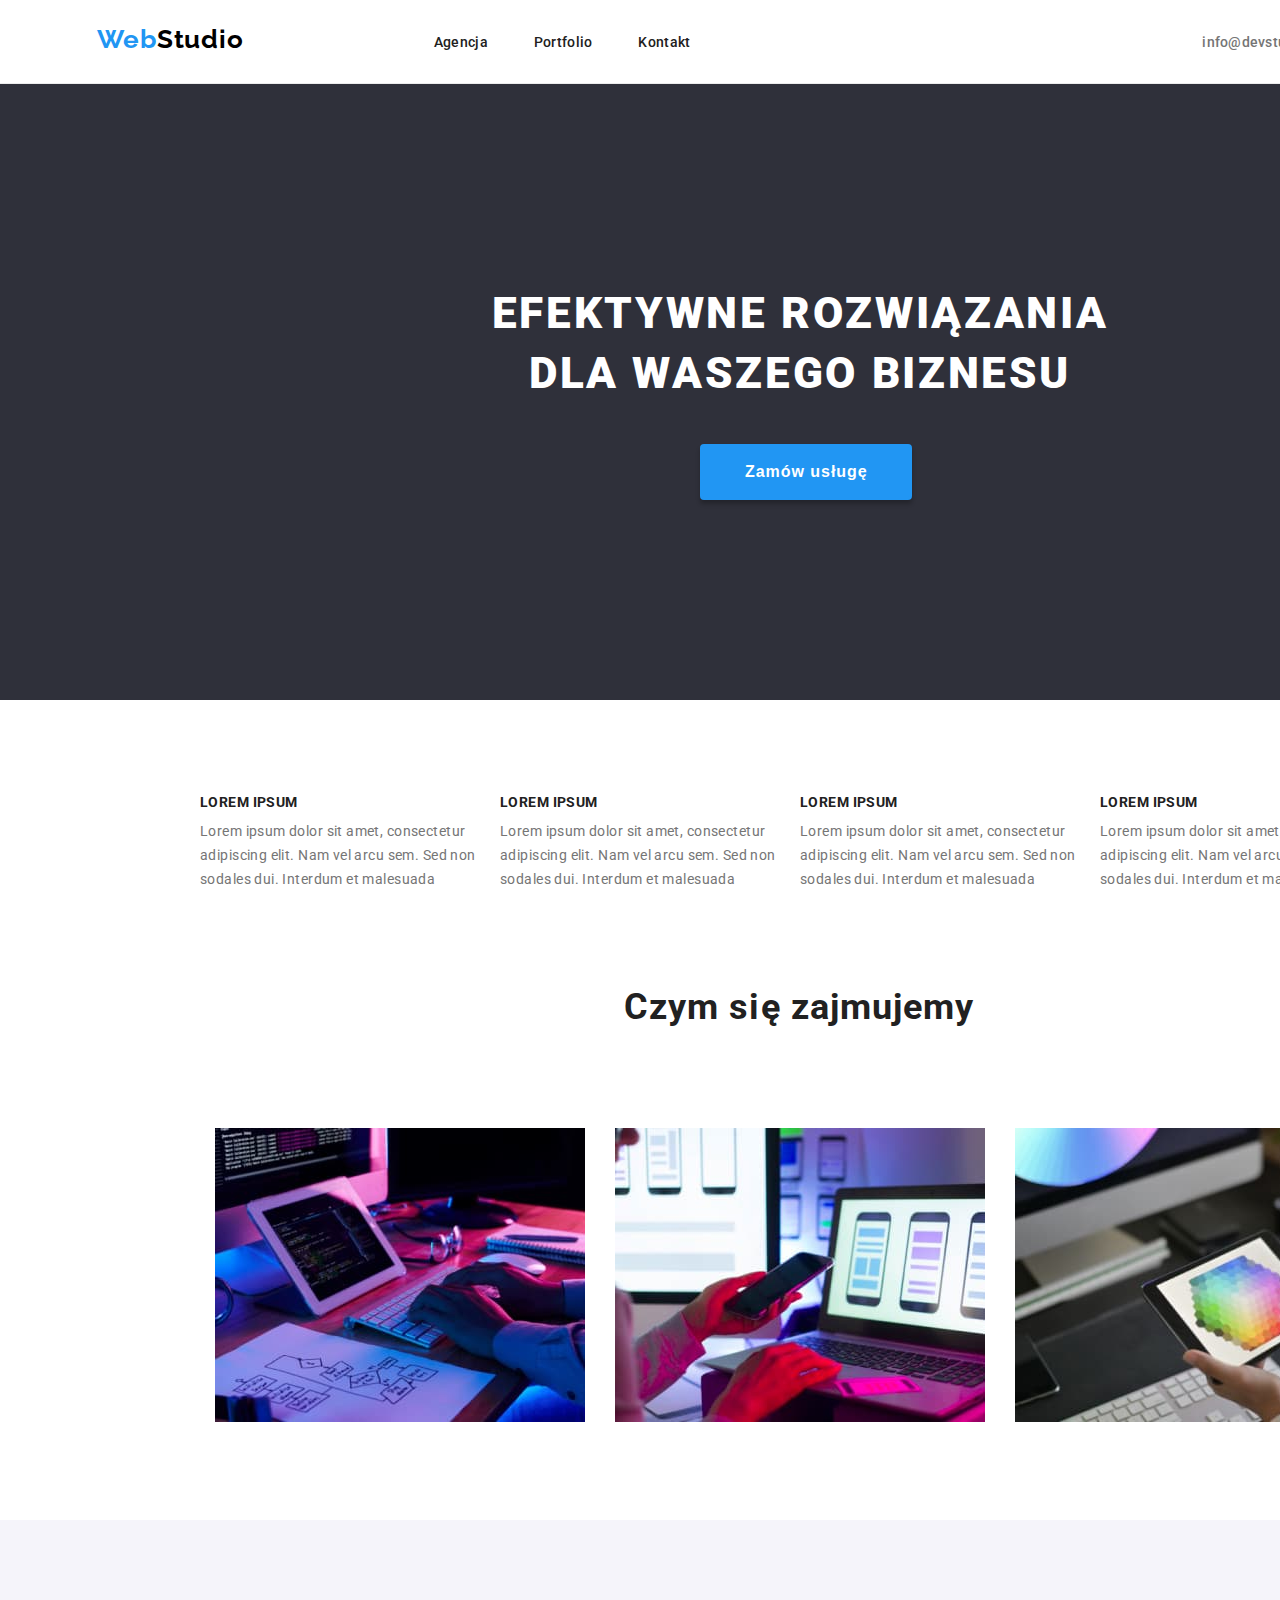
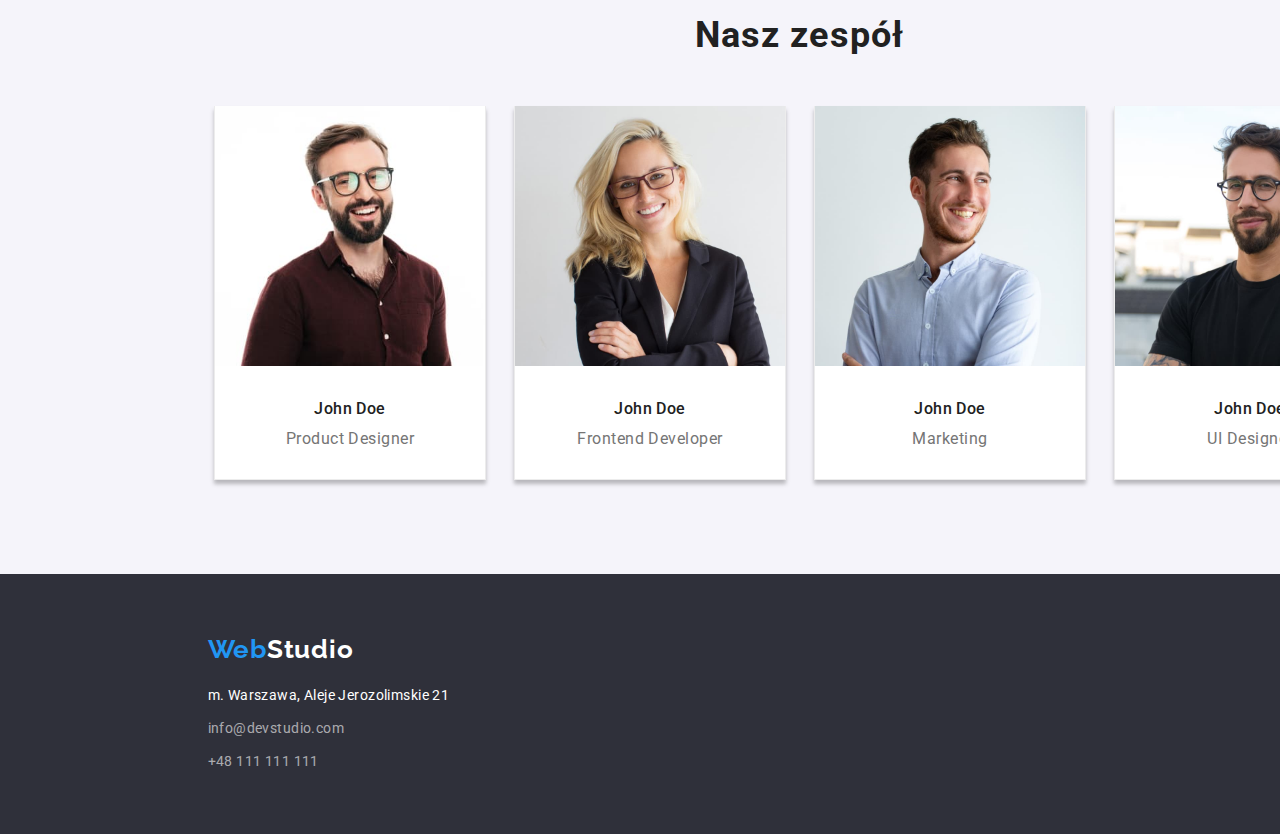
==== index.html @ a993a942 "cloned repository" ====
<!DOCTYPE html>
<html lang="pl">
  <head>
    <title>Studio</title>
    <link
      rel="stylesheet"
      href="https://cdnjs.cloudflare.com/ajax/libs/modern-normalize/1.1.0/modern-normalize.min.css"
      integrity="sha512-wpPYUAdjBVSE4KJnH1VR1HeZfpl1ub8YT/NKx4PuQ5NmX2tKuGu6U/JRp5y+Y8XG2tV+wKQpNHVUX03MfMFn9Q=="
      crossorigin="anonymous"
      referrerpolicy="no-referrer"
    />
    <link rel="preconnect" href="https://fonts.googleapis.com" />
    <link rel="preconnect" href="https://fonts.gstatic.com" crossorigin />
    <link
      href="https://fonts.googleapis.com/css2?family=Raleway:wght@700&family=Roboto:wght@400;500;700;900&display=swap"
      rel="stylesheet"
    />
    <link rel="stylesheet" href="css/styles.css" />
  </head>
  <body>
    <!-- header -->
    <header class="top">
      <a href="index.html" class="logo"
        ><span class="logo-anterior">Web</span
        ><span class="logo-posterior">Studio</span></a
      >
      <nav>
        <ul class="navigation">
          <li><a href="#">Agencja</a></li>
          <li><a class="portfolio-link" href="portfolio.html">Portfolio</a></li>
          <li><a href="#">Kontakt</a></li>
        </ul>
      </nav>
      <aside class="contact">
        <a class="mail" href="mailto:info@devstidio.com">info@devstudio.com</a>
        <a href="tel:+48111111111">+48 111 111 111</a>
      </aside>
    </header>

    <!-- main -->

    <main>
      <!-- main title -->
      <section class="header section">
        <div class="container">
          <h1 class="slogan">efektywne rozwiązania dla waszego biznesu</h1>
          <button type="button" class="click-to-order">Zamów usługę</button>
        </div>
      </section>
      <!-- advantages -->

      <section class="section">
        <div class="container">
          <ul class="adventages">
            <li>
              <h3>LOREM IPSUM</h3>
              <p>
                Lorem ipsum dolor sit amet, consectetur adipiscing elit. Nam vel
                arcu sem. Sed non sodales dui. Interdum et malesuada
              </p>
            </li>
            <li>
              <h3>LOREM IPSUM</h3>
              <p>
                Lorem ipsum dolor sit amet, consectetur adipiscing elit. Nam vel
                arcu sem. Sed non sodales dui. Interdum et malesuada
              </p>
            </li>
            <li>
              <h3>LOREM IPSUM</h3>
              <p>
                Lorem ipsum dolor sit amet, consectetur adipiscing elit. Nam vel
                arcu sem. Sed non sodales dui. Interdum et malesuada
              </p>
            </li>
            <li>
              <h3>LOREM IPSUM</h3>
              <p>
                Lorem ipsum dolor sit amet, consectetur adipiscing elit. Nam vel
                arcu sem. Sed non sodales dui. Interdum et malesuada
              </p>
            </li>
          </ul>

          <!-- what do we do -->

          <h2 class="what-do-we-do">Czym się zajmujemy</h2>
          <ul class="what-do-we-do-list">
            <li>
              <img
                width="370"
                height="294"
                src="images/boxone.jpg"
                alt="photo of a person typing on a keyboard"
              />
            </li>
            <li>
              <img
                width="370"
                height="294"
                src="images/boxtwo.jpg"
                alt="a person holding a mobile phone and searching for mobile phones on a laptop"
              />
            </li>
            <li>
              <img
                width="370"
                height="294"
                src="images/boxthree.jpg"
                alt="a person choosing colors on a tablet"
              />
            </li>
          </ul>
        </div>
      </section>

      <!-- our team -->

      <section class="our-team section">
        <div class="container">
          <h2 class="our-team-title">Nasz zespół</h2>
          <ul class="our-team-list">
            <li>
              <figure>
                <img
                  width="270"
                  height="260"
                  src="images/imgteamcardone.jpg"
                  alt="John Doe's picture"
                />
                <figcaption class="team-member">
                  <h3>John Doe</h3>
                  <span>Product Designer</span>
                </figcaption>
              </figure>
            </li>
            <li>
              <figure>
                <img
                  width="270"
                  height="260"
                  src="images/imgteamcardtwo.jpg"
                  alt="John Doe's picture"
                />
                <figcaption class="team-member">
                  <h3>John Doe</h3>
                  <span>Frontend Developer</span>
                </figcaption>
              </figure>
            </li>
            <li>
              <figure>
                <img
                  width="270"
                  height="260"
                  src="images/imgteamcardthree.jpg"
                  alt="John Doe's picture"
                />
                <figcaption class="team-member">
                  <h3>John Doe</h3>
                  <span>Marketing</span>
                </figcaption>
              </figure>
            </li>
            <li>
              <figure>
                <img
                  width="270"
                  height="260"
                  src="images/imgteamcardfour.jpg"
                  alt="John Doe's picture"
                />
                <figcaption class="team-member">
                  <h3>John Doe</h3>
                  <span>UI Designer</span>
                </figcaption>
              </figure>
            </li>
          </ul>
        </div>
      </section>
    </main>
    <!-- footer -->
    <footer class="footnote">
      <div class="container">
        <div class="logo-bottom">
          <a href="index.html"
            ><span class="logo-anterior">Web</span
            ><span class="logo-posterior-prim">Studio</span>
          </a>
        </div>
        <address class="address-bottom">
          <ul>
            <li class="headquarters">m. Warszawa, Aleje Jerozolimskie 21</li>
            <li class="mail-bottom">
              <a href="mailto:info@devstidio.com">info@devstudio.com</a>
            </li>
            <li><a href="tel:+48111111111">+48 111 111 111</a></li>
          </ul>
        </address>
      </div>
    </footer>
    <!-- end of footer -->
  </body>
</html>
---- css/styles.css ----
:root {
  --higlight-text: #2196f3;
  --title-text: #212121;
  --description-text: #757575;
  --background-color: #ffffff;
  --logo-anterior: #2196f3;
  --logo-posterior: #000000;
  --logo-posteriorprim: #ffffff;
}

* {
  margin: 0px auto;
  padding: 0px;
}

body {
  color: var(--title-text);
  font-family: "Roboto", sans-serif;
  margin: 0 auto;
  width: 1600px;
}

/* header */

.top {
  border-bottom: solid;
  border-color: #ececec;
  border-width: 1px;
  display: flex;
  padding-top: 24px;
  padding-bottom: 25px;
}
.top a {
  text-decoration: none;
}

.logo {
  margin-right: 93px;
}

.logo-anterior {
  color: var(--logo-anterior);
  text-decoration: none;
  font-family: "Raleway", sans-serif;
  font-weight: 700;
  font-size: 26px;
  line-height: 1.1738;
  letter-spacing: 0.03em;
  text-decoration: none;
  cursor: pointer;
}
.logo-posterior {
  color: var(--logo-posterior);
  text-decoration: none;
  font-family: "Raleway", sans-serif;
  font-weight: 700;
  font-size: 26px;
  line-height: 1.1738;
  letter-spacing: 0.03em;
  text-decoration: none;
  cursor: pointer;
}

.navigation {
  list-style-type: none;
  display: flex;
  padding-top: 8px;
  padding-bottom: 7px;
  margin-right: 317px;
}

.navigation a {
  color: var(--title-text);
  text-decoration: none;
  font-weight: 500;
  font-size: 14px;
  line-height: 1.172;
  letter-spacing: 0.02em;
}

.navigation a:hover {
  color: var(--higlight-text);
}

.navigation a:focus {
  color: var(--higlight-text);
}

.portfolio-link {
  margin-left: 46px;
  margin-right: 46px;
}

.contact {
  padding-top: 8px;
  padding-bottom: 7px;
  align-items: flex-end;
}
.contact a {
  color: var(--description-text);
  text-decoration: none;
  font-weight: 500;
  font-size: 14px;
  line-height: 1.172;
  letter-spacing: 0.02em;
}

.mail {
  margin-right: 50px;
}

.contact a:hover {
  color: var(--higlight-text);
}

.contact a:focus {
  color: var(--higlight-text);
}

/* header end */

/* title section */
.header {
  background-color: #2f303a;
  color: #ffffff;
}

.slogan {
  text-decoration: none;
  text-transform: uppercase;
  text-align: center;
  font-weight: 900;
  font-size: 44px;
  line-height: 1.36;
  letter-spacing: 0.06em;
  margin-bottom: 40px;
  margin-left: 252px;
  margin-right: 252px;
  margin-top: 106px;
}

.click-to-order {
  background-color: var(--higlight-text);
  color: #ffffff;
  text-decoration: none;
  font-weight: 700;
  font-size: 16px;
  line-height: 1.875;
  letter-spacing: 0.06em;
  cursor: pointer;
  border: var(--higlight-text) solid;
  border-radius: 4px;
  padding-top: 10px;
  padding-right: 41px;
  padding-bottom: 10px;
  padding-left: 42px;
  margin-left: 500px;
  margin-bottom: 106px;
  box-shadow: 0px 4px 4px 0px rgba(0, 0, 0, 0.25);
}

/* title section end */

/* adventages */

.adventages {
  display: flex;
  justify-content: space-evenly;
}

.adventages li {
  list-style-type: none;
  margin-bottom: 94px;
}

.adventages h3 {
  color: var(--title-text);
  text-decoration: none;
  font-weight: 700;
  font-size: 14px;
  line-height: 1.172;
  letter-spacing: 0.03em;
  list-style-type: none;
  margin-bottom: 10px;
}

.adventages p {
  color: var(--description-text);
  text-decoration: none;
  font-size: 14px;
  line-height: 1.714;
  letter-spacing: 0.03em;
  list-style-type: none;
}

/* adventages end */

/* what do we do */

.what-do-we-do {
  color: var(--title-text);
  text-decoration: none;
  font-weight: 700;
  font-size: 36px;
  line-height: 1.172;
  letter-spacing: 0.03em;
  margin-left: 424px;
  margin-bottom: 50px;
}

.what-do-we-do-list {
  list-style-type: none;
  padding-top: 50px;
  display: flex;
  justify-content: space-evenly;
}

.what-do-we-do-list li {
  display: inline;
}

/* what do we do end */

/* our team */
.our-team {
  background-color: #f5f4fa;
}

.our-team-title {
  color: var(--title-text);
  text-decoration: none;
  font-weight: 700;
  font-size: 36px;
  line-height: 1.172;
  letter-spacing: 0.03em;
  margin-left: 495px;
  margin-bottom: 50px;
}

.our-team-list {
  list-style-type: none;
  display: flex;
  justify-content: space-between;
}

.our-team-list li {
  width: 270px;
  border-right: solid #ececec 1px;
  border-bottom: solid #ececec 1px;
  border-left: solid #ececec 1px;
  box-shadow: 0px 4px 4px 0px rgba(0, 0, 0, 0.25);
}

.our-team-list figure {
  background-color: var(--background-color);
  padding-bottom: 30px;
}

.our-team-list h3 {
  color: var(--title-text);
  text-decoration: none;
  text-align: center;
  font-weight: 500;
  font-size: 16px;
  line-height: 1.171;
  letter-spacing: 0.03em;
  margin-top: 30px;
  margin-bottom: 10px;
}

.our-team-list span {
  color: var(--description-text);
  text-decoration: none;
  text-align: center;
  font-size: 16px;
  line-height: 1.171;
  letter-spacing: 0.03em;
}

.team-member {
  text-align: center;
}

/* our team end */

/* portfolio */

/* filters */
.portfolio-button-projects {
  padding-left: 15px;
}

.portfolio-button-list {
  list-style-type: none;
  display: flex;
  gap: 8px;
  margin-left: 295px;
  margin-right: 303px;
  margin-bottom: 50px;
}

.portfolio-button-list button {
  background-color: #eeeeee;
  text-decoration: none;
  font-weight: 500;
  font-size: 16px;
  line-height: 1.625;
  letter-spacing: 0.03em;
  cursor: pointer;
  border: #eeeeee;
  border-radius: 4px;
  width: 121px;
  padding-top: 6px;
  padding-bottom: 6px;
  box-shadow: 0 4 4 0 rgba(0, 0, 0, 0.25);
}

.portfolio-button-list button:hover {
  background-color: var(--higlight-text);
  color: var(--background-color);
  box-shadow: 0px 4px 4px 0px rgba(0, 0, 0, 0.25);
}

.portfolio-button-list button:focus {
  background-color: var(--higlight-text);
  color: var(--background-color);
  box-shadow: 0px 4px 4px 0px rgba(0, 0, 0, 0.25);
}

/* filters end */

/* projects */

.projects-list {
  list-style-type: none;
  margin: 0;
  display: flex;
  flex-wrap: wrap;
  gap: 30px;
}

.projects-list li {
  border: solid #eeeeee 1px;
  width: 370px;
}

.projects-list figure {
  cursor: pointer;
}

.projects-list figcaption {
  padding-left: 24px;
  padding-right: 24px;
  padding-bottom: 20px;
}

.projects-list h3 {
  color: var(--title-text);
  text-decoration: none;
  font-weight: 700;
  font-size: 18px;
  line-height: 2;
  letter-spacing: 0.06em;
  margin-top: 20px;
}

.projects-list span {
  color: var(--description-text);
  text-decoration: none;
  font-size: 16px;
  line-height: 1.87;
  letter-spacing: 0.03em;
  margin-top: 4px;
}
/* projects end */

/* footer */

.footnote {
  background-color: #2f303a;
  padding-top: 60px;
  padding-left: 15px;
  padding-bottom: 60px;
}

.logo-bottom {
  margin-bottom: 20px;
}

.logo-bottom a {
  text-decoration: none;
}

.logo-posterior-prim {
  color: var(--logo-posteriorprim);
  text-decoration: none;
  font-family: "Raleway", sans-serif;
  font-weight: 700;
  font-size: 26px;
  line-height: 1.1738;
  letter-spacing: 0.03em;
  text-decoration: none;
  cursor: pointer;
}

.address-bottom {
  display: block;
  text-decoration: none;
}

.address-bottom ul {
  list-style: none;
}

.mail-bottom {
  margin-top: 9px;
  margin-bottom: 9px;
}
.headquarters {
  color: #ffffff;
  text-decoration: none;
  font-style: normal;
  font-size: 14px;
  line-height: 1.714;
  letter-spacing: 0.03em;
}

.address-bottom a {
  color: rgba(255, 255, 255, 0.6);
  text-decoration: none;
  font-style: normal;
  font-size: 14px;
  line-height: 1.714;
  letter-spacing: 0.03em;
}

.address-bottom a:hover {
  color: var(--higlight-text);
}

.address-bottom a:focus {
  color: var(--higlight-text);
}

/* footer end */

.section {
  padding-top: 94px;
  padding-bottom: 94px;
}

.container {
  width: 1200px;
}
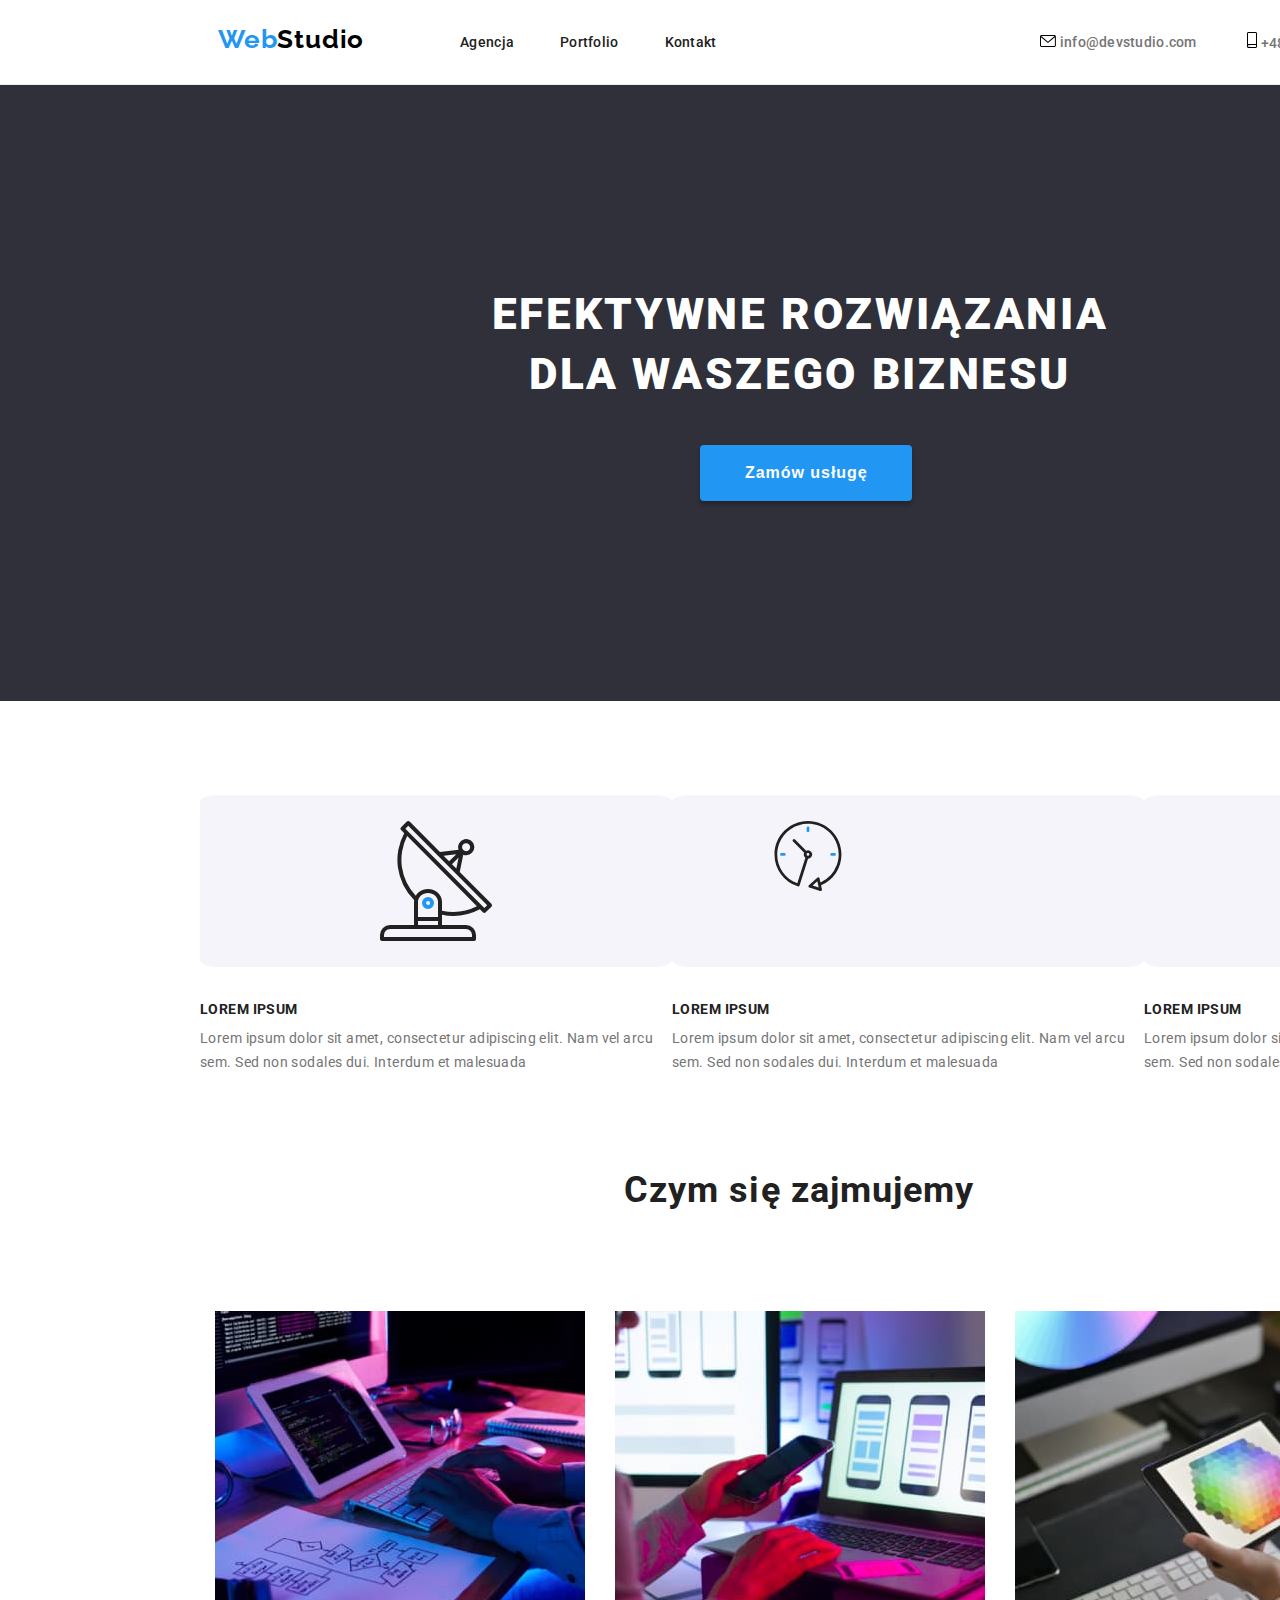
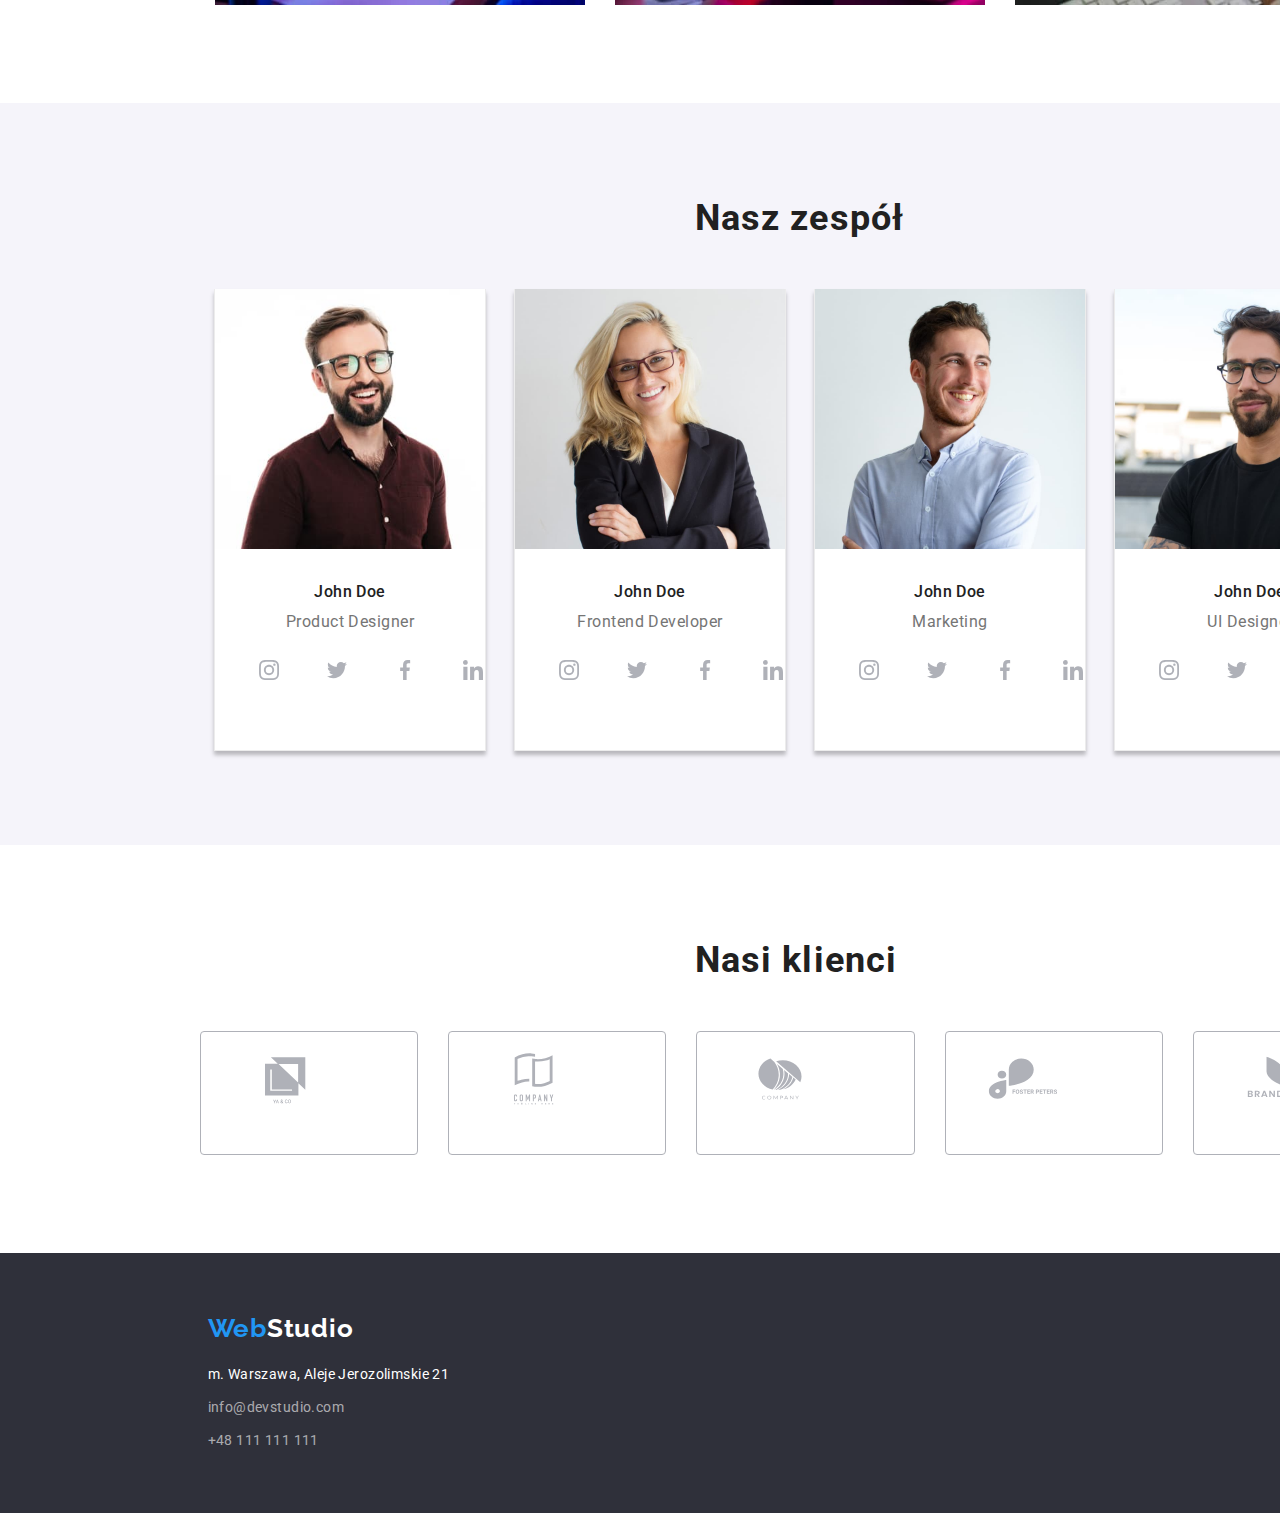
==== commit 5d742067: "added and styled social media icons, customers logos and advantages" ====
--- a/index.html
+++ b/index.html
@@ -21,8 +21,7 @@
     <!-- header -->
     <header class="top">
       <a href="index.html" class="logo"
-        ><span class="logo-anterior">Web</span
-        ><span class="logo-posterior">Studio</span></a
+        ><span class="logo-anterior">Web</span><span class="logo-posterior">Studio</span></a
       >
       <nav>
         <ul class="navigation">
@@ -32,10 +31,22 @@
         </ul>
       </nav>
       <aside class="contact">
-        <a class="mail" href="mailto:info@devstidio.com">info@devstudio.com</a>
-        <a href="tel:+48111111111">+48 111 111 111</a>
+        <div class="contact-botons">
+          <svg width="16px" height="12px">
+            <use href="./images/icons.svg#icon-envelope"></use>
+          </svg>
+          <a class="mail" href="mailto:info@devstidio.com">info@devstudio.com</a>
+        </div>
+        <div class="contact-botons">
+          <svg width="10px" height="16px">
+            <use href="./images/icons.svg#icon-smartphone"></use>
+          </svg>
+          <a href="tel:+48111111111">+48 111 111 111</a>
+        </div>
       </aside>
     </header>
+
+    <!-- header end-->
 
     <!-- main -->
 
@@ -48,36 +59,47 @@
         </div>
       </section>
       <!-- advantages -->
-
       <section class="section">
         <div class="container">
           <ul class="adventages">
             <li>
+              <svg class="advantages-icon">
+                <use href="./images/icons.svg#icon-antenna"></use>
+              </svg>
               <h3>LOREM IPSUM</h3>
               <p>
-                Lorem ipsum dolor sit amet, consectetur adipiscing elit. Nam vel
-                arcu sem. Sed non sodales dui. Interdum et malesuada
+                Lorem ipsum dolor sit amet, consectetur adipiscing elit. Nam vel arcu sem. Sed non
+                sodales dui. Interdum et malesuada
               </p>
             </li>
             <li>
+              <svg class="advantages-icon">
+                <use height="70px" width="70px" href="./images/icons.svg#icon-clock"></use>
+              </svg>
               <h3>LOREM IPSUM</h3>
               <p>
-                Lorem ipsum dolor sit amet, consectetur adipiscing elit. Nam vel
-                arcu sem. Sed non sodales dui. Interdum et malesuada
+                Lorem ipsum dolor sit amet, consectetur adipiscing elit. Nam vel arcu sem. Sed non
+                sodales dui. Interdum et malesuada
               </p>
             </li>
             <li>
+              <svg class="advantages-icon">
+                <use href="./images/icons.svg#icon-diagram"></use>
+              </svg>
               <h3>LOREM IPSUM</h3>
               <p>
-                Lorem ipsum dolor sit amet, consectetur adipiscing elit. Nam vel
-                arcu sem. Sed non sodales dui. Interdum et malesuada
+                Lorem ipsum dolor sit amet, consectetur adipiscing elit. Nam vel arcu sem. Sed non
+                sodales dui. Interdum et malesuada
               </p>
             </li>
             <li>
+              <svg class="advantages-icon">
+                <use href="./images/icons.svg#icon-astronaut"></use>
+              </svg>
               <h3>LOREM IPSUM</h3>
               <p>
-                Lorem ipsum dolor sit amet, consectetur adipiscing elit. Nam vel
-                arcu sem. Sed non sodales dui. Interdum et malesuada
+                Lorem ipsum dolor sit amet, consectetur adipiscing elit. Nam vel arcu sem. Sed non
+                sodales dui. Interdum et malesuada
               </p>
             </li>
           </ul>
@@ -132,6 +154,32 @@
                   <h3>John Doe</h3>
                   <span>Product Designer</span>
                 </figcaption>
+                <ul class="social-media-list">
+                  <li>
+                    <svg>
+                      <use
+                        width="20px"
+                        height="20px"
+                        href="./images/icons.svg#icon-instagram"
+                      ></use>
+                    </svg>
+                  </li>
+                  <li>
+                    <svg>
+                      <use width="20px" height="20px" href="./images/icons.svg#icon-twitter"></use>
+                    </svg>
+                  </li>
+                  <li>
+                    <svg>
+                      <use width="20px" height="20px" href="./images/icons.svg#icon-facebook"></use>
+                    </svg>
+                  </li>
+                  <li>
+                    <svg>
+                      <use width="20px" height="20px" href="./images/icons.svg#icon-linkedin"></use>
+                    </svg>
+                  </li>
+                </ul>
               </figure>
             </li>
             <li>
@@ -146,6 +194,32 @@
                   <h3>John Doe</h3>
                   <span>Frontend Developer</span>
                 </figcaption>
+                <ul class="social-media-list">
+                  <li>
+                    <svg>
+                      <use
+                        width="20px"
+                        height="20px"
+                        href="./images/icons.svg#icon-instagram"
+                      ></use>
+                    </svg>
+                  </li>
+                  <li>
+                    <svg>
+                      <use width="20px" height="20px" href="./images/icons.svg#icon-twitter"></use>
+                    </svg>
+                  </li>
+                  <li>
+                    <svg>
+                      <use width="20px" height="20px" href="./images/icons.svg#icon-facebook"></use>
+                    </svg>
+                  </li>
+                  <li>
+                    <svg>
+                      <use width="20px" height="20px" href="./images/icons.svg#icon-linkedin"></use>
+                    </svg>
+                  </li>
+                </ul>
               </figure>
             </li>
             <li>
@@ -160,6 +234,32 @@
                   <h3>John Doe</h3>
                   <span>Marketing</span>
                 </figcaption>
+                <ul class="social-media-list">
+                  <li>
+                    <svg>
+                      <use
+                        width="20px"
+                        height="20px"
+                        href="./images/icons.svg#icon-instagram"
+                      ></use>
+                    </svg>
+                  </li>
+                  <li>
+                    <svg>
+                      <use width="20px" height="20px" href="./images/icons.svg#icon-twitter"></use>
+                    </svg>
+                  </li>
+                  <li>
+                    <svg>
+                      <use width="20px" height="20px" href="./images/icons.svg#icon-facebook"></use>
+                    </svg>
+                  </li>
+                  <li>
+                    <svg>
+                      <use width="20px" height="20px" href="./images/icons.svg#icon-linkedin"></use>
+                    </svg>
+                  </li>
+                </ul>
               </figure>
             </li>
             <li>
@@ -174,19 +274,83 @@
                   <h3>John Doe</h3>
                   <span>UI Designer</span>
                 </figcaption>
+                <ul class="social-media-list">
+                  <li>
+                    <svg>
+                      <use
+                        width="20px"
+                        height="20px"
+                        href="./images/icons.svg#icon-instagram"
+                      ></use>
+                    </svg>
+                  </li>
+                  <li>
+                    <svg>
+                      <use width="20px" height="20px" href="./images/icons.svg#icon-twitter"></use>
+                    </svg>
+                  </li>
+                  <li>
+                    <svg>
+                      <use width="20px" height="20px" href="./images/icons.svg#icon-facebook"></use>
+                    </svg>
+                  </li>
+                  <li>
+                    <svg>
+                      <use width="20px" height="20px" href="./images/icons.svg#icon-linkedin"></use>
+                    </svg>
+                  </li>
+                </ul>
               </figure>
             </li>
           </ul>
         </div>
       </section>
     </main>
+    <!-- our team end -->
+    <!-- our clients -->
+    <section class="section">
+      <div class="container">
+        <h2 class="our-clients-title">Nasi klienci</h2>
+        <ul class="our-clients-list">
+          <li>
+            <svg class="our-clients-icon">
+              <use width="106px" height="60px" href="./images/icons.svg#icon-logo1"></use>
+            </svg>
+          </li>
+          <li>
+            <svg class="our-clients-icon">
+              <use width="106px" height="60px" href="./images/icons.svg#icon-logo2"></use>
+            </svg>
+          </li>
+          <li>
+            <svg class="our-clients-icon">
+              <use width="106px" height="60px" href="./images/icons.svg#icon-logo3"></use>
+            </svg>
+          </li>
+          <li>
+            <svg class="our-clients-icon">
+              <use width="106px" height="60px" href="./images/icons.svg#icon-logo4"></use>
+            </svg>
+          </li>
+          <li>
+            <svg class="our-clients-icon">
+              <use width="106px" height="60px" href="./images/icons.svg#icon-logo5"></use>
+            </svg>
+          </li>
+          <li>
+            <svg class="our-clients-icon">
+              <use width="106px" height="60px" href="./images/icons.svg#icon-logo6"></use>
+            </svg>
+          </li>
+        </ul>
+      </div>
+    </section>
     <!-- footer -->
     <footer class="footnote">
       <div class="container">
         <div class="logo-bottom">
           <a href="index.html"
-            ><span class="logo-anterior">Web</span
-            ><span class="logo-posterior-prim">Studio</span>
+            ><span class="logo-anterior">Web</span><span class="logo-posterior-prim">Studio</span>
           </a>
         </div>
         <address class="address-bottom">
--- a/css/styles.css
+++ b/css/styles.css
@@ -6,6 +6,8 @@
   --logo-anterior: #2196f3;
   --logo-posterior: #000000;
   --logo-posteriorprim: #ffffff;
+  --background-grey: #f5f4fa;
+  --icons-fill: #afb1b8;
 }
 
 * {
@@ -15,7 +17,7 @@
 
 body {
   color: var(--title-text);
-  font-family: "Roboto", sans-serif;
+  font-family: 'Roboto', sans-serif;
   margin: 0 auto;
   width: 1600px;
 }
@@ -29,6 +31,7 @@
   display: flex;
   padding-top: 24px;
   padding-bottom: 25px;
+  padding-left: 215px;
 }
 .top a {
   text-decoration: none;
@@ -41,7 +44,7 @@
 .logo-anterior {
   color: var(--logo-anterior);
   text-decoration: none;
-  font-family: "Raleway", sans-serif;
+  font-family: 'Raleway', sans-serif;
   font-weight: 700;
   font-size: 26px;
   line-height: 1.1738;
@@ -52,7 +55,7 @@
 .logo-posterior {
   color: var(--logo-posterior);
   text-decoration: none;
-  font-family: "Raleway", sans-serif;
+  font-family: 'Raleway', sans-serif;
   font-weight: 700;
   font-size: 26px;
   line-height: 1.1738;
@@ -92,10 +95,12 @@
 }
 
 .contact {
+  display: flex;
+  padding-right: 227px;
   padding-top: 8px;
   padding-bottom: 7px;
-  align-items: flex-end;
-}
+}
+
 .contact a {
   color: var(--description-text);
   text-decoration: none;
@@ -109,11 +114,20 @@
   margin-right: 50px;
 }
 
-.contact a:hover {
-  color: var(--higlight-text);
-}
-
-.contact a:focus {
+.contact-botons:hover {
+  color: var(--higlight-text);
+  fill: var(--higlight-text);
+}
+
+.contact-botons:focus {
+  color: var(--higlight-text);
+  fill: var(--description-text);
+}
+
+.contact-botons a:hover {
+  color: var(--higlight-text);
+}
+.contact-botons a:focus {
   color: var(--higlight-text);
 }
 
@@ -173,6 +187,9 @@
   margin-bottom: 94px;
 }
 
+.advantages svg {
+  background-color: var(--description-text);
+}
 .adventages h3 {
   color: var(--title-text);
   text-decoration: none;
@@ -182,6 +199,7 @@
   letter-spacing: 0.03em;
   list-style-type: none;
   margin-bottom: 10px;
+  margin-top: 30px;
 }
 
 .adventages p {
@@ -243,17 +261,13 @@
   justify-content: space-between;
 }
 
-.our-team-list li {
+.our-team-list figure {
   width: 270px;
   border-right: solid #ececec 1px;
   border-bottom: solid #ececec 1px;
   border-left: solid #ececec 1px;
   box-shadow: 0px 4px 4px 0px rgba(0, 0, 0, 0.25);
-}
-
-.our-team-list figure {
   background-color: var(--background-color);
-  padding-bottom: 30px;
 }
 
 .our-team-list h3 {
@@ -281,8 +295,73 @@
   text-align: center;
 }
 
+.social-media-list {
+  list-style-type: none;
+  display: flex;
+  margin-top: 16px;
+  margin-bottom: 30px;
+  padding-left: 32px;
+  padding-right: 32px;
+}
+
+.social-media-list svg {
+  height: 44px;
+  width: 44px;
+  fill: var(--icons-fill);
+  padding: 12px;
+}
+
+.social-media-list svg:hover {
+  fill: var(--logo-posteriorprim);
+  background-color: var(--higlight-text);
+  border-radius: 50%;
+}
+
 /* our team end */
 
+/* our clients */
+
+.our-clients-title {
+  color: var(--title-text);
+  text-decoration: none;
+  font-weight: 700;
+  font-size: 36px;
+  line-height: 1.172;
+  letter-spacing: 0.03em;
+  margin-left: 495px;
+  margin-bottom: 50px;
+}
+
+.our-clients-list {
+  list-style-type: none;
+  display: flex;
+  gap: 30px;
+}
+
+.our-clients-icon {
+  fill: var(--icons-fill);
+  width: 170px;
+  height: 90px;
+  border: solid 1px var(--icons-fill);
+  border-radius: 4px;
+  padding-left: 32px;
+  padding-top: 17.7px;
+  padding-right: 14.2px;
+  padding-bottom: 14.2px;
+}
+
+.our-clients-icon:hover {
+  fill: var(--higlight-text);
+  border-color: var(--higlight-text);
+}
+
+.our-clients-icon:focus {
+  fill: var(--higlight-text);
+  border-color: var(--higlight-text);
+}
+
+/* our clients end */
+/* front page end */
 /* portfolio */
 
 /* filters */
@@ -394,7 +473,7 @@
 .logo-posterior-prim {
   color: var(--logo-posteriorprim);
   text-decoration: none;
-  font-family: "Raleway", sans-serif;
+  font-family: 'Raleway', sans-serif;
   font-weight: 700;
   font-size: 26px;
   line-height: 1.1738;
@@ -452,3 +531,17 @@
 .container {
   width: 1200px;
 }
+
+/* icons */
+
+.advantages-icon {
+  width: 270px;
+  height: 120px;
+  border: solid 1px var(--background-grey);
+  background-color: var(--background-grey);
+  border-radius: 4%;
+  padding-top: 25px;
+  padding-right: 100px;
+  padding-bottom: 25px;
+  padding-left: 100px;
+}
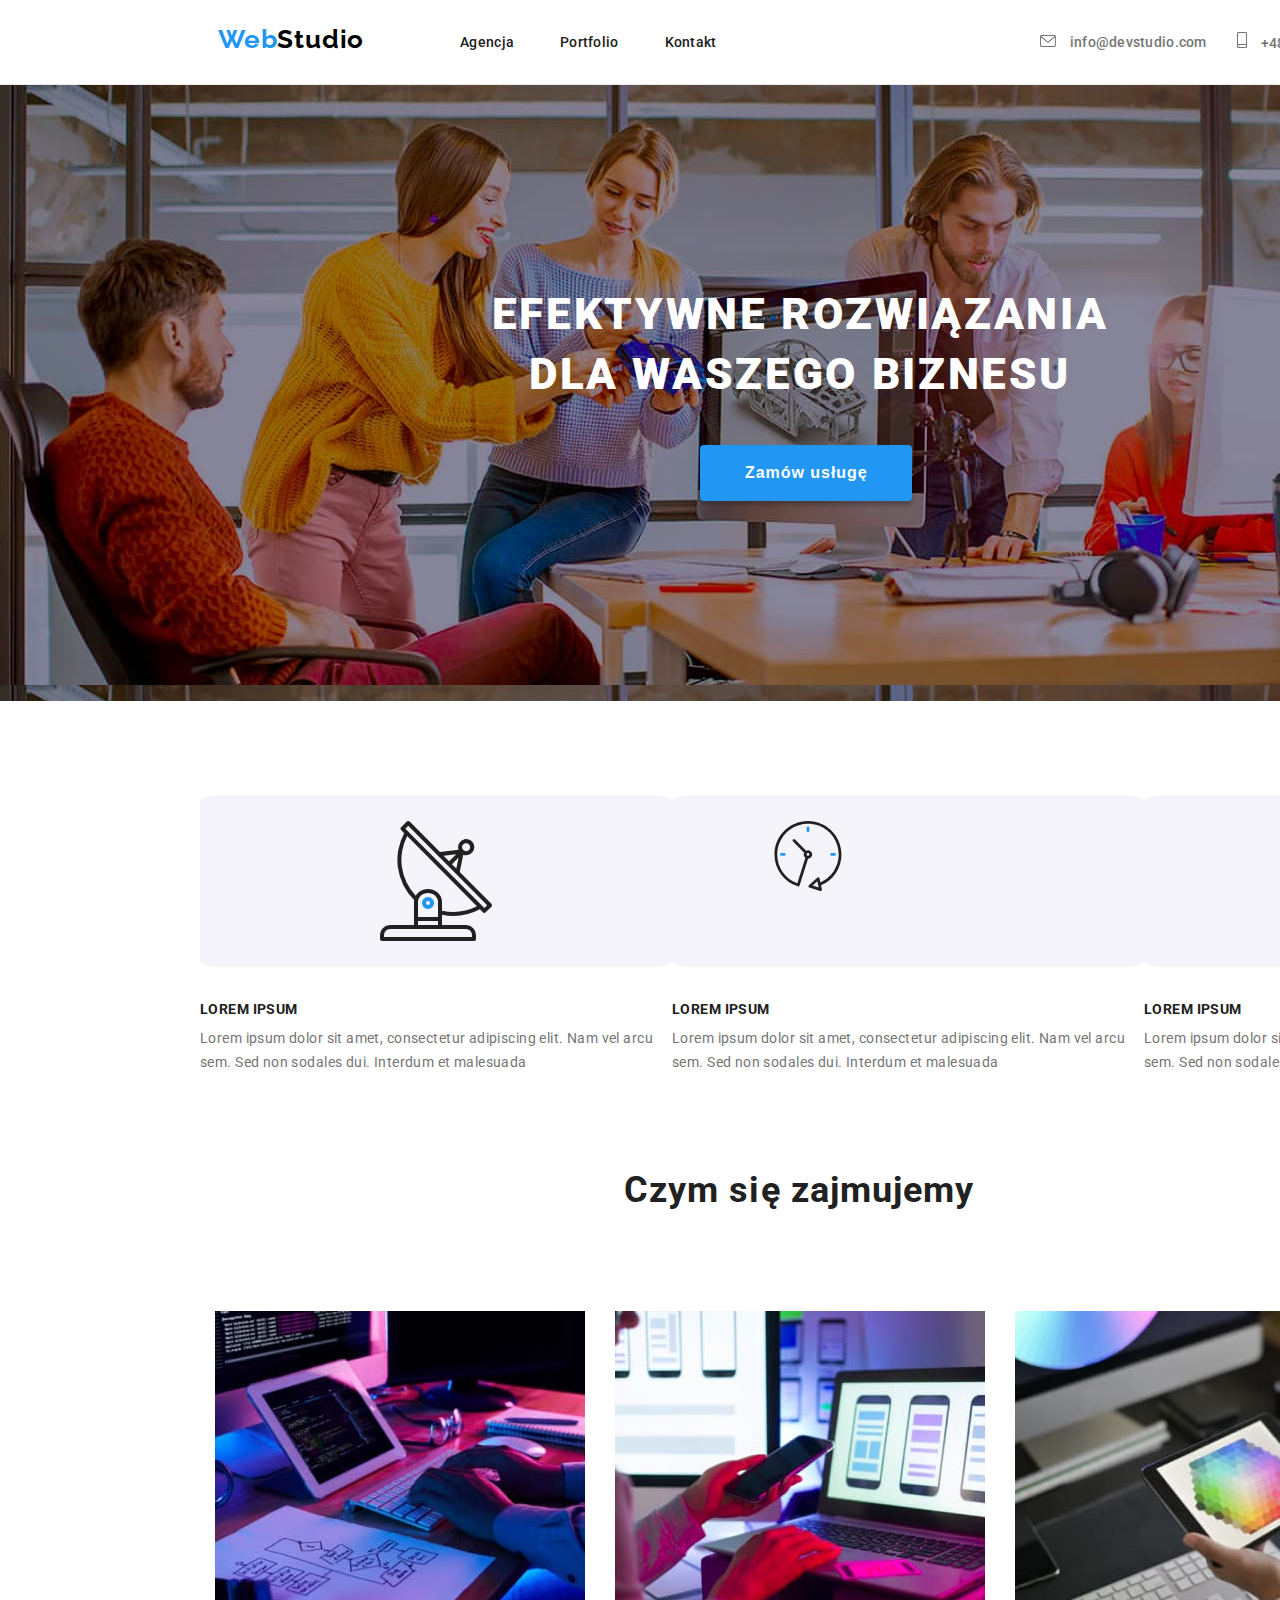
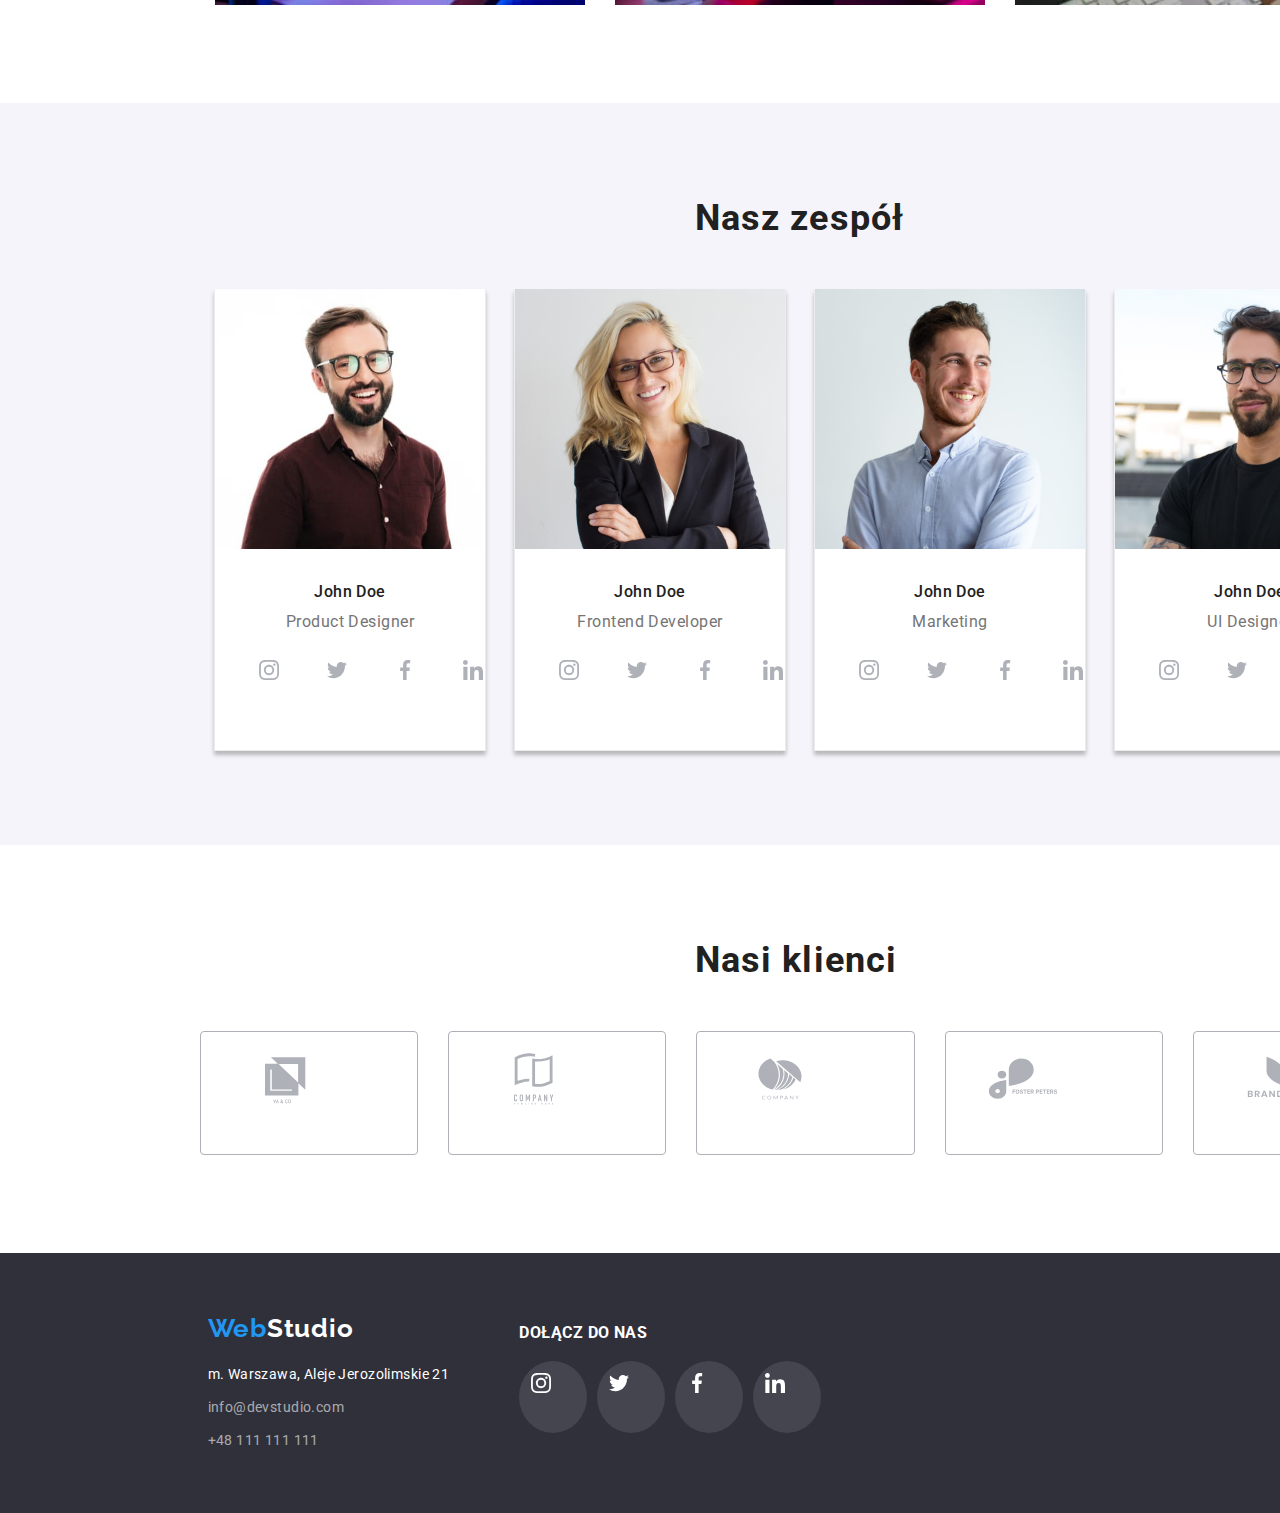
==== commit fe62be62: "added background picture" ====
--- a/index.html
+++ b/index.html
@@ -31,18 +31,20 @@
         </ul>
       </nav>
       <aside class="contact">
-        <div class="contact-botons">
-          <svg width="16px" height="12px">
-            <use href="./images/icons.svg#icon-envelope"></use>
-          </svg>
-          <a class="mail" href="mailto:info@devstidio.com">info@devstudio.com</a>
-        </div>
-        <div class="contact-botons">
-          <svg width="10px" height="16px">
-            <use href="./images/icons.svg#icon-smartphone"></use>
-          </svg>
-          <a href="tel:+48111111111">+48 111 111 111</a>
-        </div>
+        <ul class="contact-botons">
+          <li>
+            <svg width="16px" height="12px">
+              <use href="./images/icons.svg#icon-envelope"></use>
+            </svg>
+            <a class="mail" href="mailto:info@devstidio.com">info@devstudio.com</a>
+          </li>
+          <li>
+            <svg width="10px" height="16px">
+              <use href="./images/icons.svg#icon-smartphone"></use>
+            </svg>
+            <a href="tel:+48111111111">+48 111 111 111</a>
+          </li>
+        </ul>
       </aside>
     </header>
 
@@ -347,21 +349,48 @@
     </section>
     <!-- footer -->
     <footer class="footnote">
-      <div class="container">
-        <div class="logo-bottom">
-          <a href="index.html"
-            ><span class="logo-anterior">Web</span><span class="logo-posterior-prim">Studio</span>
-          </a>
-        </div>
-        <address class="address-bottom">
-          <ul>
-            <li class="headquarters">m. Warszawa, Aleje Jerozolimskie 21</li>
-            <li class="mail-bottom">
-              <a href="mailto:info@devstidio.com">info@devstudio.com</a>
-            </li>
-            <li><a href="tel:+48111111111">+48 111 111 111</a></li>
+      <div class="container footnote-organizer">
+        <div class="bottom-left">
+          <div class="logo-bottom">
+            <a href="index.html"
+              ><span class="logo-anterior">Web</span><span class="logo-posterior-prim">Studio</span>
+            </a>
+          </div>
+          <address class="address-bottom">
+            <ul>
+              <li class="headquarters">m. Warszawa, Aleje Jerozolimskie 21</li>
+              <li class="mail-bottom">
+                <a href="mailto:info@devstidio.com">info@devstudio.com</a>
+              </li>
+              <li><a href="tel:+48111111111">+48 111 111 111</a></li>
+            </ul>
+          </address>
+        </div>
+        <div class="social-media-bottom">
+          <h3 class="social-media-bottom-title">dołącz do nas</h3>
+          <ul class="social-media-list-bottom">
+            <li>
+              <svg>
+                <use width="20px" height="20px" href="./images/icons.svg#icon-instagram"></use>
+              </svg>
+            </li>
+            <li>
+              <svg>
+                <use width="20px" height="20px" href="./images/icons.svg#icon-twitter"></use>
+              </svg>
+            </li>
+            <li>
+              <svg>
+                <use width="20px" height="20px" href="./images/icons.svg#icon-facebook"></use>
+              </svg>
+            </li>
+            <li>
+              <svg>
+                <use width="20px" height="20px" href="./images/icons.svg#icon-linkedin"></use>
+              </svg>
+            </li>
           </ul>
-        </address>
+        </div>
       </div>
     </footer>
     <!-- end of footer -->
--- a/css/styles.css
+++ b/css/styles.css
@@ -108,18 +108,28 @@
   font-size: 14px;
   line-height: 1.172;
   letter-spacing: 0.02em;
-}
-
-.mail {
-  margin-right: 50px;
-}
-
-.contact-botons:hover {
+  margin-left: 10px;
+}
+
+.phone {
+  padding-top: 1px;
+}
+.contact-botons {
+  list-style-type: none;
+  display: flex;
+  gap: 30px;
+}
+
+.contact-botons svg {
+  fill: var(--description-text);
+}
+
+.contact-botons li:hover {
   color: var(--higlight-text);
   fill: var(--higlight-text);
 }
 
-.contact-botons:focus {
+.contact-botons li:focus {
   color: var(--higlight-text);
   fill: var(--description-text);
 }
@@ -136,6 +146,7 @@
 /* title section */
 .header {
   background-color: #2f303a;
+  background-image: url('../images/background.jpg');
   color: #ffffff;
 }
 
@@ -211,6 +222,18 @@
   list-style-type: none;
 }
 
+.advantages-icon {
+  width: 270px;
+  height: 120px;
+  border: solid 1px var(--background-grey);
+  background-color: var(--background-grey);
+  border-radius: 4%;
+  padding-top: 25px;
+  padding-right: 100px;
+  padding-bottom: 25px;
+  padding-left: 100px;
+}
+
 /* adventages end */
 
 /* what do we do */
@@ -311,13 +334,14 @@
   padding: 12px;
 }
 
-.social-media-list svg:hover {
-  fill: var(--logo-posteriorprim);
+.social-media-list li:hover {
   background-color: var(--higlight-text);
   border-radius: 50%;
 }
 
-/* our team end */
+.social-media-list li:hover svg {
+  fill: var(--logo-posteriorprim);
+}
 
 /* our clients */
 
@@ -462,6 +486,14 @@
   padding-bottom: 60px;
 }
 
+.footnote-organizer {
+  display: flex;
+}
+
+.bottom-left {
+  margin: 0px;
+}
+
 .logo-bottom {
   margin-bottom: 20px;
 }
@@ -521,6 +553,45 @@
   color: var(--higlight-text);
 }
 
+.social-media-bottom {
+  margin-left: 70px;
+  padding-top: 12px;
+}
+.social-media-bottom-title {
+  color: var(--logo-posteriorprim);
+  font-size: 16px;
+  font-weight: 700;
+  line-height: 16.41px;
+  text-transform: uppercase;
+  letter-spacing: 00.03em;
+}
+.social-media-list-bottom {
+  list-style-type: none;
+  display: flex;
+  gap: 10px;
+  margin-top: 20px;
+}
+
+.social-media-list-bottom li {
+  border-radius: 50%;
+  background-color: rgba(255, 255, 255, 0.1);
+}
+.social-media-list-bottom svg {
+  height: 44px;
+  width: 44px;
+  fill: var(--logo-posteriorprim);
+  padding: 12px;
+}
+
+.social-media-list-bottom li:hover {
+  background-color: var(--higlight-text);
+  border-radius: 50%;
+}
+
+.social-media-list-bottom li:hover svg {
+  fill: var(--logo-posteriorprim);
+}
+
 /* footer end */
 
 .section {
@@ -531,17 +602,3 @@
 .container {
   width: 1200px;
 }
-
-/* icons */
-
-.advantages-icon {
-  width: 270px;
-  height: 120px;
-  border: solid 1px var(--background-grey);
-  background-color: var(--background-grey);
-  border-radius: 4%;
-  padding-top: 25px;
-  padding-right: 100px;
-  padding-bottom: 25px;
-  padding-left: 100px;
-}
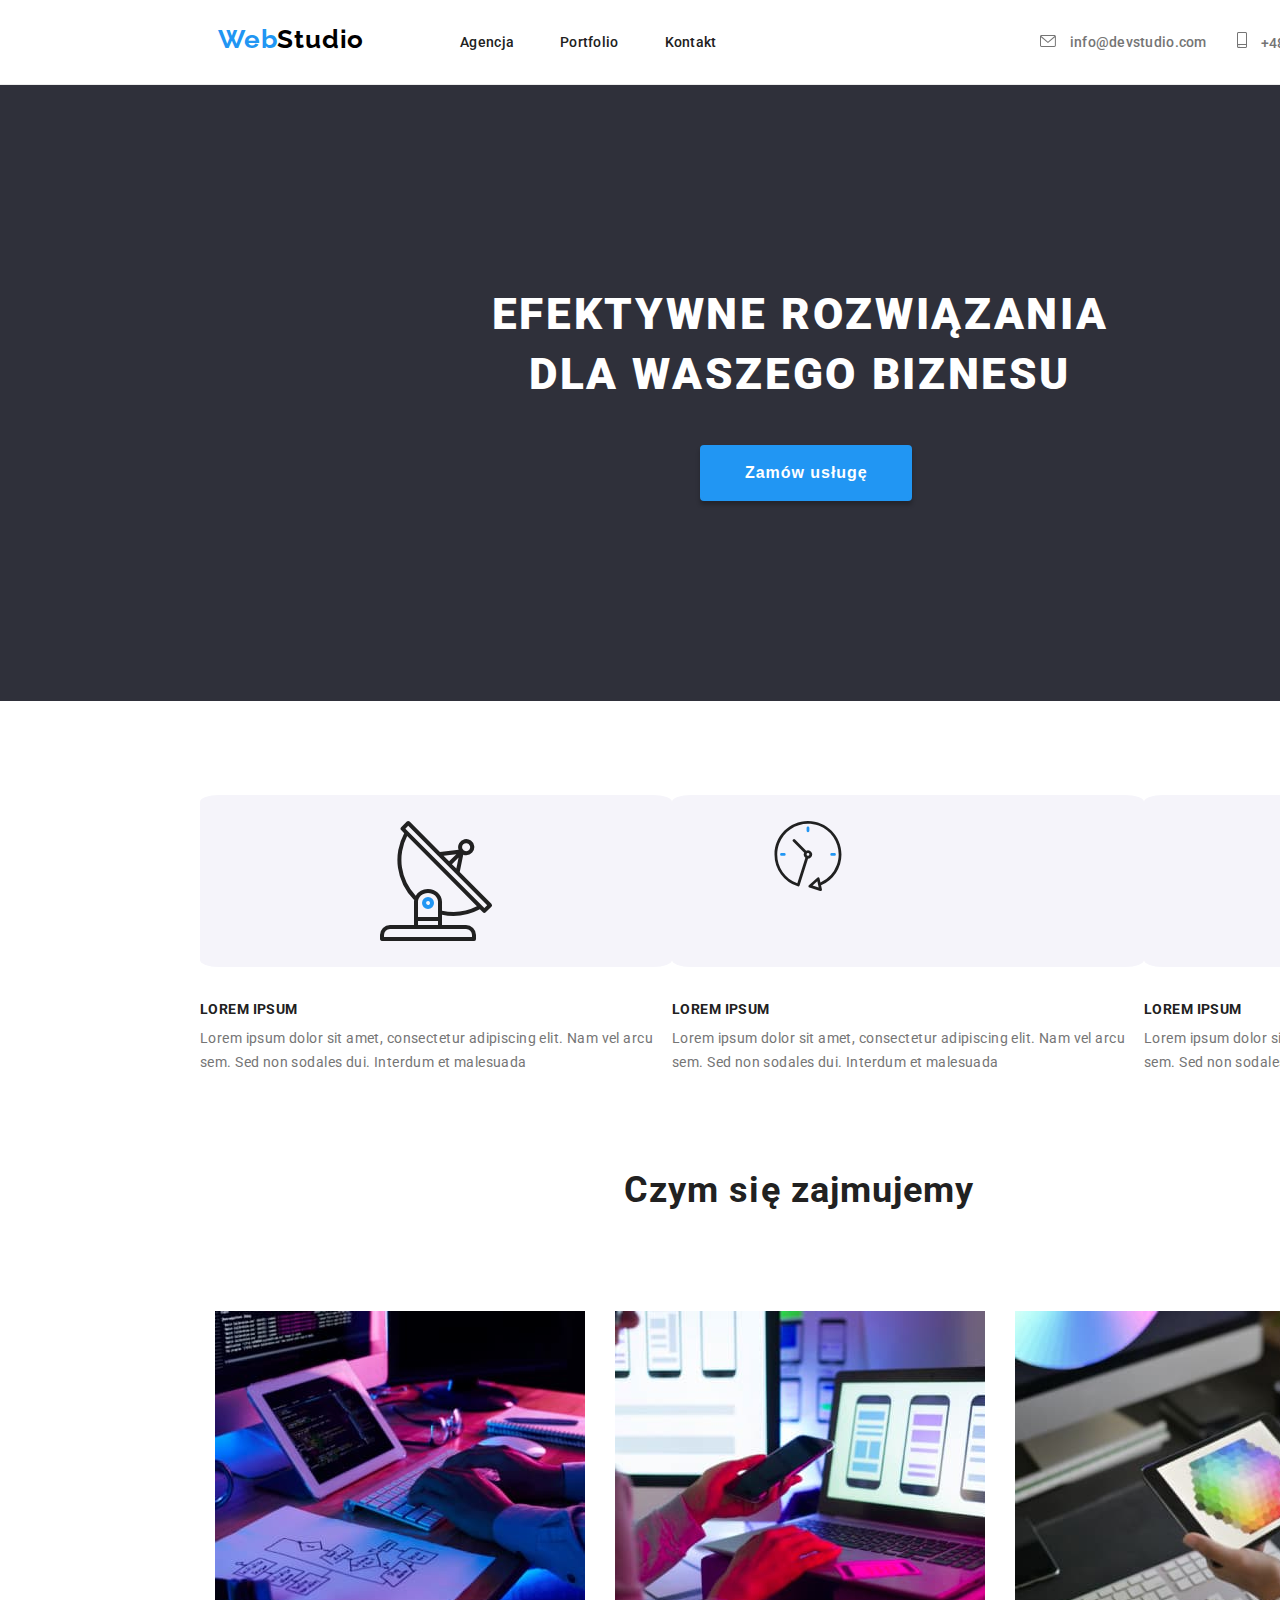
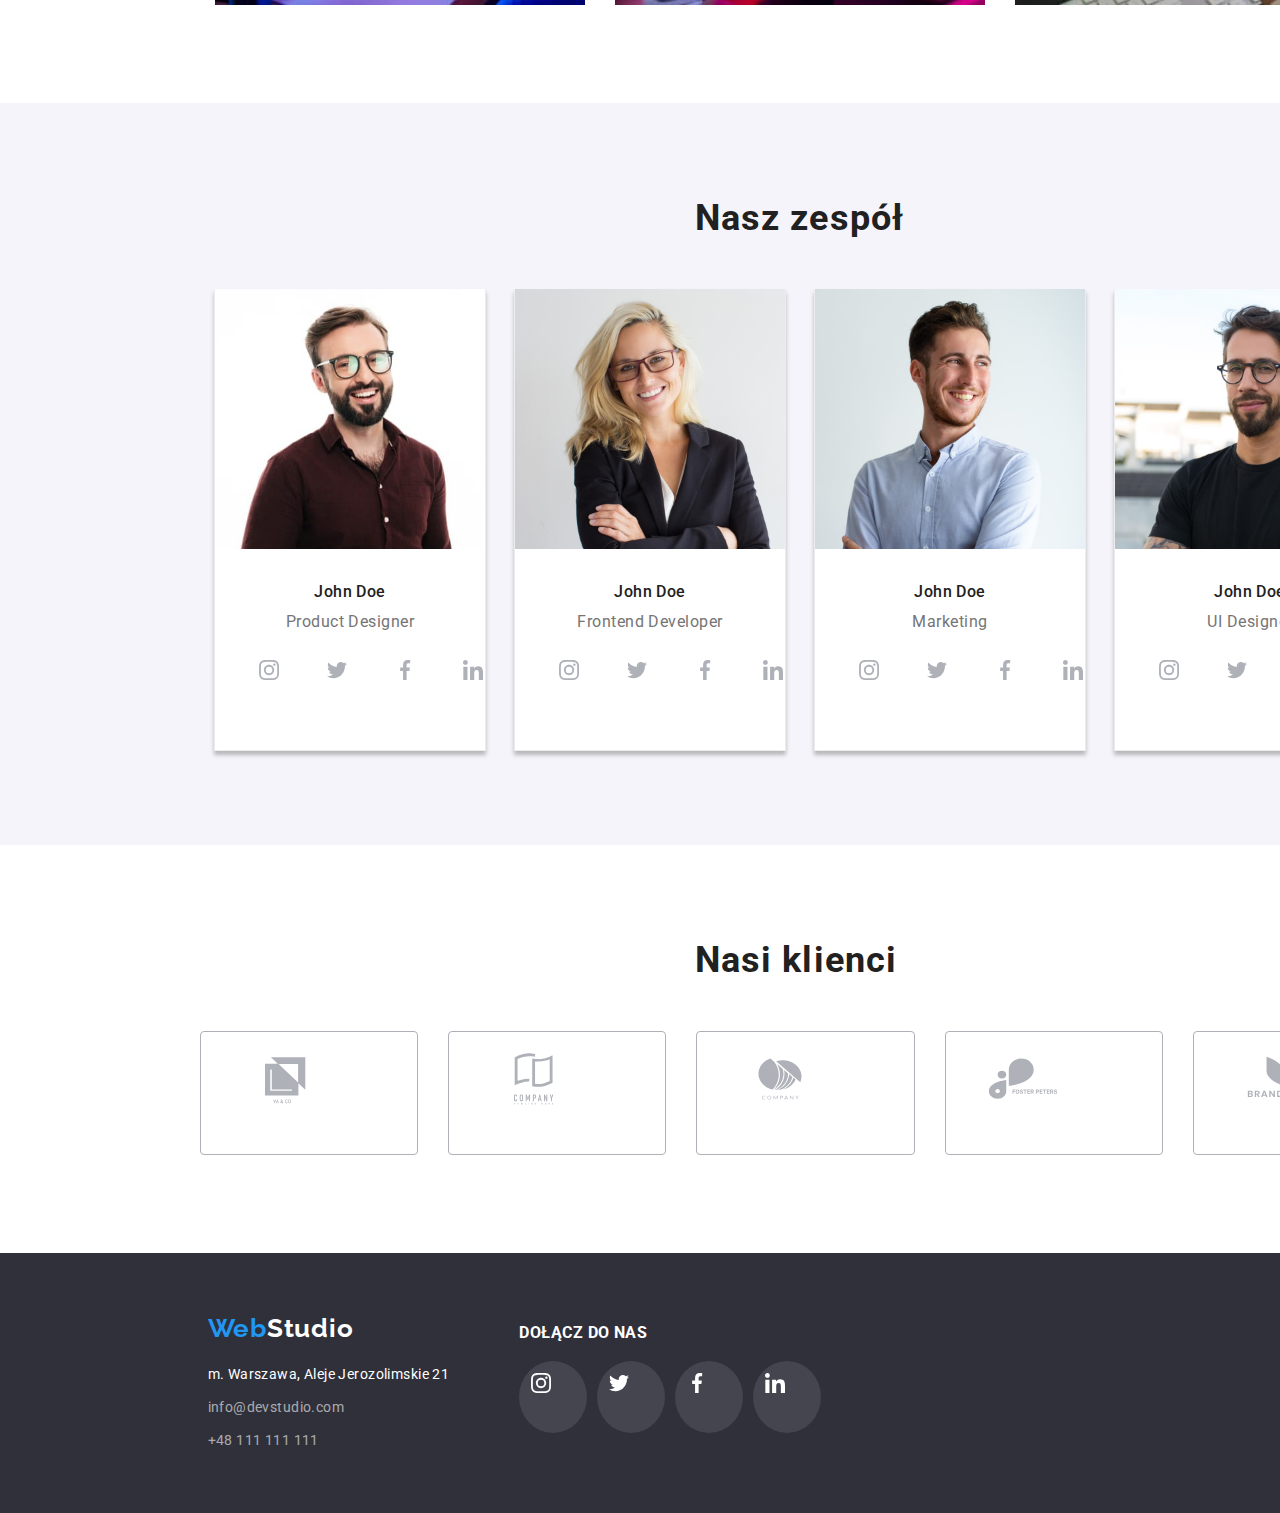
==== commit dc605364: "styled header's icons" ====
--- a/index.html
+++ b/index.html
@@ -32,13 +32,13 @@
       </nav>
       <aside class="contact">
         <ul class="contact-botons">
-          <li>
+          <li class="icon-and-link">
             <svg width="16px" height="12px">
               <use href="./images/icons.svg#icon-envelope"></use>
             </svg>
             <a class="mail" href="mailto:info@devstidio.com">info@devstudio.com</a>
           </li>
-          <li>
+          <li class="icon-and-link">
             <svg width="10px" height="16px">
               <use href="./images/icons.svg#icon-smartphone"></use>
             </svg>
--- a/css/styles.css
+++ b/css/styles.css
@@ -39,6 +39,7 @@
 
 .logo {
   margin-right: 93px;
+  cursor: pointer;
 }
 
 .logo-anterior {
@@ -50,7 +51,6 @@
   line-height: 1.1738;
   letter-spacing: 0.03em;
   text-decoration: none;
-  cursor: pointer;
 }
 .logo-posterior {
   color: var(--logo-posterior);
@@ -61,7 +61,6 @@
   line-height: 1.1738;
   letter-spacing: 0.03em;
   text-decoration: none;
-  cursor: pointer;
 }
 
 .navigation {
@@ -120,25 +119,22 @@
   gap: 30px;
 }
 
-.contact-botons svg {
+.icon-and-link {
+  cursor: pointer;
+}
+
+.icon-and-link svg {
   fill: var(--description-text);
 }
-
-.contact-botons li:hover {
+.icon-and-link:hover {
   color: var(--higlight-text);
   fill: var(--higlight-text);
-}
-
-.contact-botons li:focus {
+  background-color: pink;
+}
+.icon-and-link:focus {
   color: var(--higlight-text);
-  fill: var(--description-text);
-}
-
-.contact-botons a:hover {
-  color: var(--higlight-text);
-}
-.contact-botons a:focus {
-  color: var(--higlight-text);
+  fill: var(--higlight-text);
+  background-color: pink;
 }
 
 /* header end */
@@ -147,6 +143,9 @@
 .header {
   background-color: #2f303a;
   background-image: url('../images/background.jpg');
+  background-image: linear-gradient(rgba(47, 48, 58, 0.4));
+  background-repeat: no-repeat;
+  background-size: cover;
   color: #ffffff;
 }
 
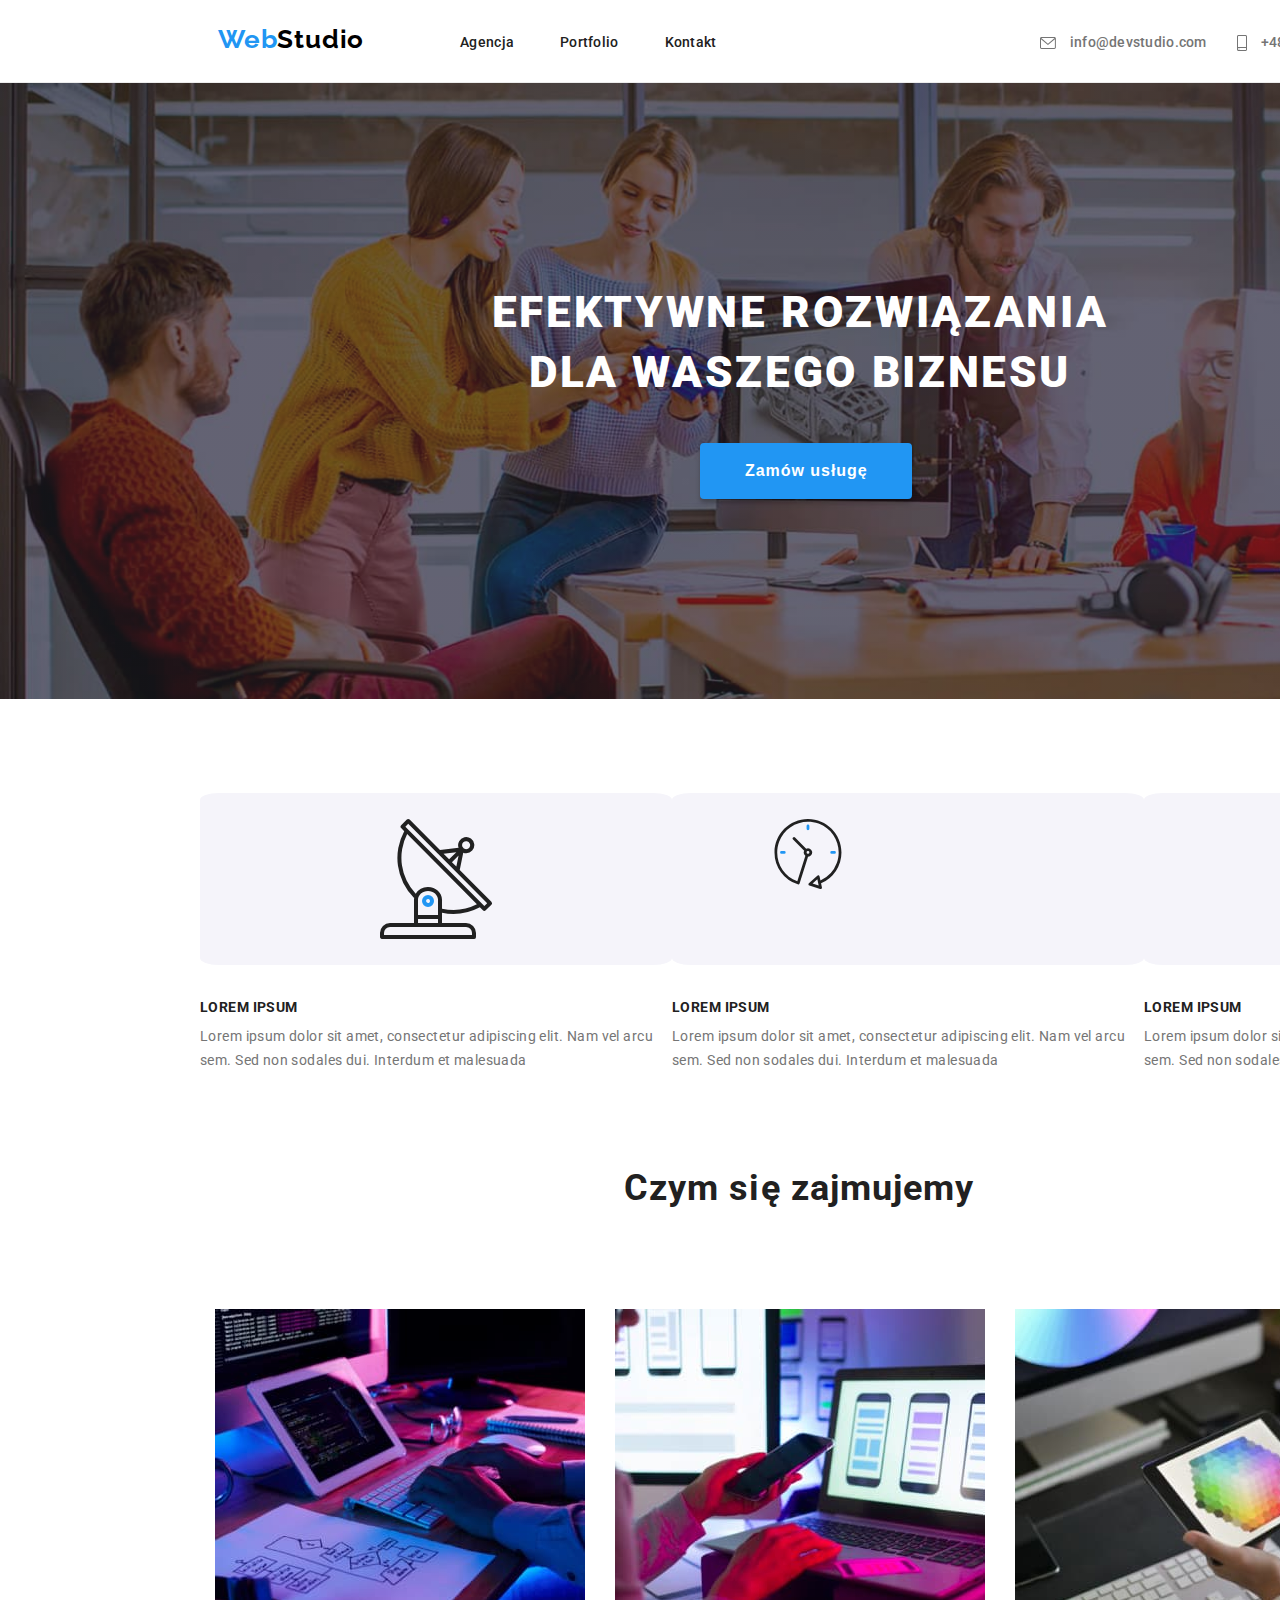
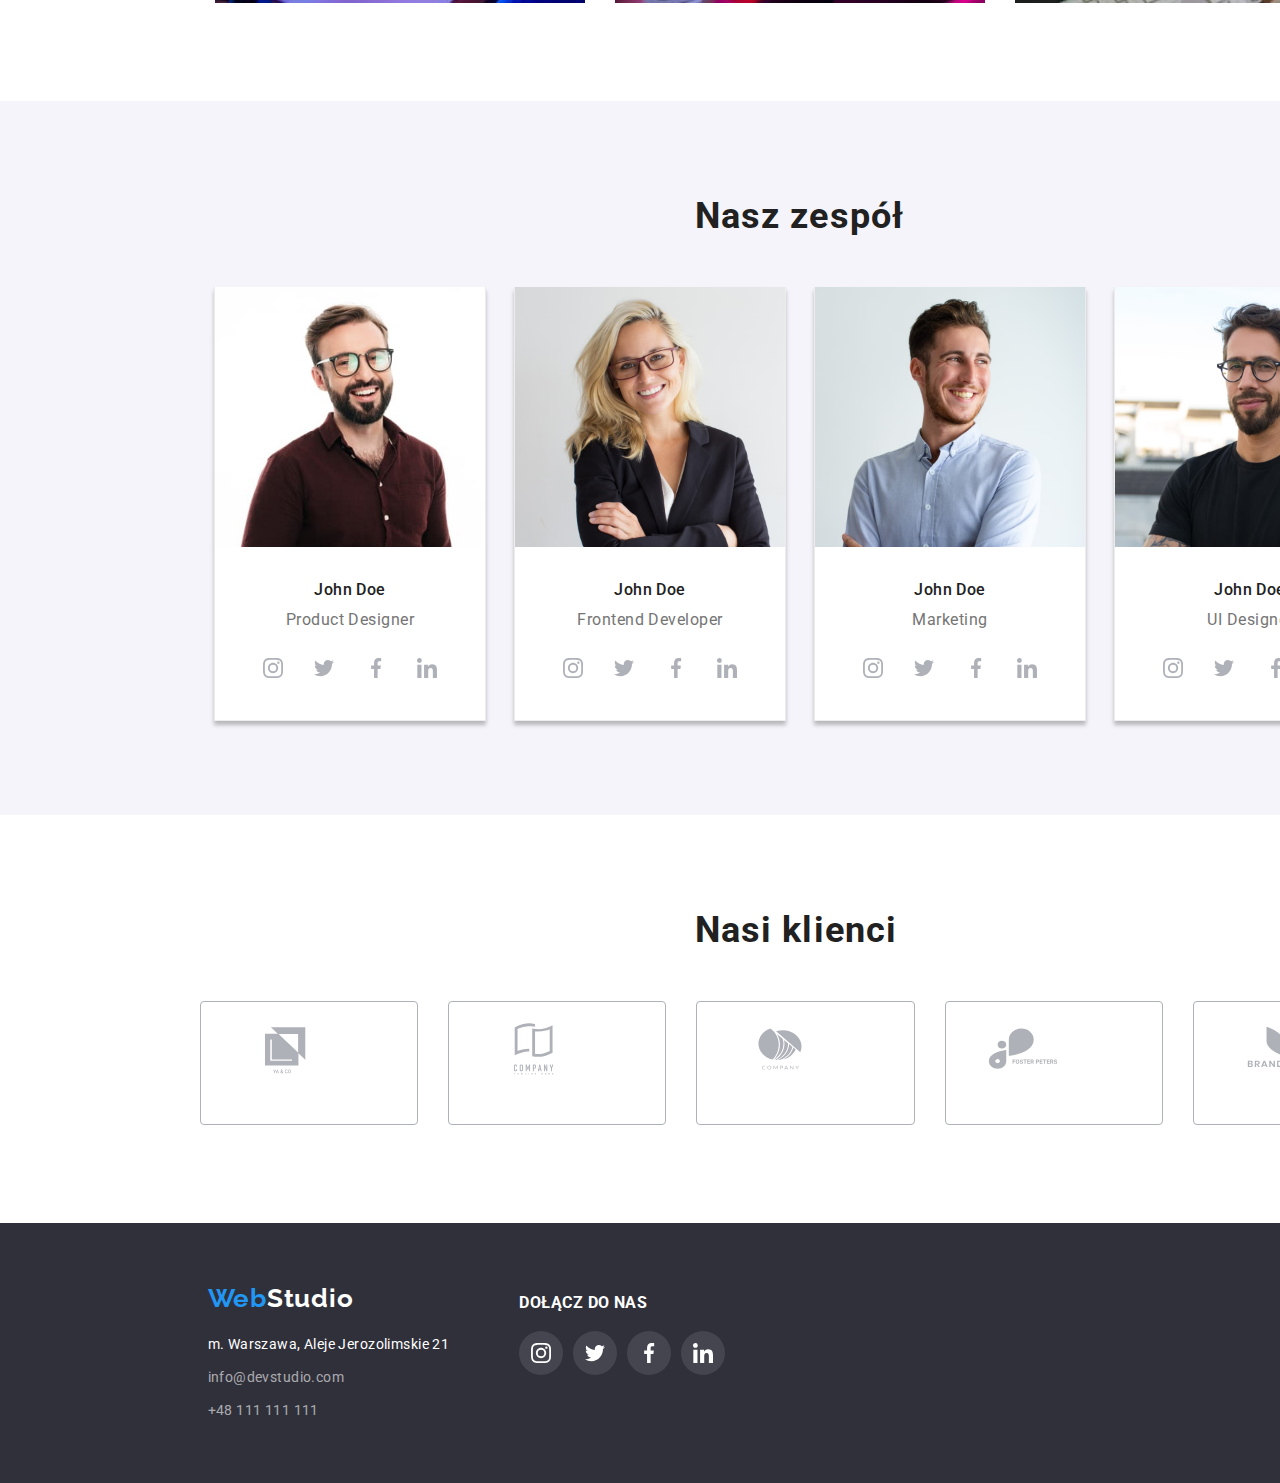
==== commit 25859e55: "fixed social media icons" ====
--- a/index.html
+++ b/index.html
@@ -158,27 +158,23 @@
                 </figcaption>
                 <ul class="social-media-list">
                   <li>
-                    <svg>
-                      <use
-                        width="20px"
-                        height="20px"
-                        href="./images/icons.svg#icon-instagram"
-                      ></use>
-                    </svg>
-                  </li>
-                  <li>
-                    <svg>
-                      <use width="20px" height="20px" href="./images/icons.svg#icon-twitter"></use>
-                    </svg>
-                  </li>
-                  <li>
-                    <svg>
-                      <use width="20px" height="20px" href="./images/icons.svg#icon-facebook"></use>
-                    </svg>
-                  </li>
-                  <li>
-                    <svg>
-                      <use width="20px" height="20px" href="./images/icons.svg#icon-linkedin"></use>
+                    <svg width="20px" height="20px">
+                      <use href="./images/icons.svg#icon-instagram"></use>
+                    </svg>
+                  </li>
+                  <li>
+                    <svg width="20px" height="20px">
+                      <use href="./images/icons.svg#icon-twitter"></use>
+                    </svg>
+                  </li>
+                  <li>
+                    <svg width="20px" height="20px">
+                      <use href="./images/icons.svg#icon-facebook"></use>
+                    </svg>
+                  </li>
+                  <li>
+                    <svg width="20px" height="20px">
+                      <use href="./images/icons.svg#icon-linkedin"></use>
                     </svg>
                   </li>
                 </ul>
@@ -198,27 +194,23 @@
                 </figcaption>
                 <ul class="social-media-list">
                   <li>
-                    <svg>
-                      <use
-                        width="20px"
-                        height="20px"
-                        href="./images/icons.svg#icon-instagram"
-                      ></use>
-                    </svg>
-                  </li>
-                  <li>
-                    <svg>
-                      <use width="20px" height="20px" href="./images/icons.svg#icon-twitter"></use>
-                    </svg>
-                  </li>
-                  <li>
-                    <svg>
-                      <use width="20px" height="20px" href="./images/icons.svg#icon-facebook"></use>
-                    </svg>
-                  </li>
-                  <li>
-                    <svg>
-                      <use width="20px" height="20px" href="./images/icons.svg#icon-linkedin"></use>
+                    <svg width="20px" height="20px">
+                      <use href="./images/icons.svg#icon-instagram"></use>
+                    </svg>
+                  </li>
+                  <li>
+                    <svg width="20px" height="20px">
+                      <use href="./images/icons.svg#icon-twitter"></use>
+                    </svg>
+                  </li>
+                  <li>
+                    <svg width="20px" height="20px">
+                      <use href="./images/icons.svg#icon-facebook"></use>
+                    </svg>
+                  </li>
+                  <li>
+                    <svg width="20px" height="20px">
+                      <use href="./images/icons.svg#icon-linkedin"></use>
                     </svg>
                   </li>
                 </ul>
@@ -238,27 +230,23 @@
                 </figcaption>
                 <ul class="social-media-list">
                   <li>
-                    <svg>
-                      <use
-                        width="20px"
-                        height="20px"
-                        href="./images/icons.svg#icon-instagram"
-                      ></use>
-                    </svg>
-                  </li>
-                  <li>
-                    <svg>
-                      <use width="20px" height="20px" href="./images/icons.svg#icon-twitter"></use>
-                    </svg>
-                  </li>
-                  <li>
-                    <svg>
-                      <use width="20px" height="20px" href="./images/icons.svg#icon-facebook"></use>
-                    </svg>
-                  </li>
-                  <li>
-                    <svg>
-                      <use width="20px" height="20px" href="./images/icons.svg#icon-linkedin"></use>
+                    <svg width="20px" height="20px">
+                      <use href="./images/icons.svg#icon-instagram"></use>
+                    </svg>
+                  </li>
+                  <li>
+                    <svg width="20px" height="20px">
+                      <use href="./images/icons.svg#icon-twitter"></use>
+                    </svg>
+                  </li>
+                  <li>
+                    <svg width="20px" height="20px">
+                      <use href="./images/icons.svg#icon-facebook"></use>
+                    </svg>
+                  </li>
+                  <li>
+                    <svg width="20px" height="20px">
+                      <use href="./images/icons.svg#icon-linkedin"></use>
                     </svg>
                   </li>
                 </ul>
@@ -278,27 +266,23 @@
                 </figcaption>
                 <ul class="social-media-list">
                   <li>
-                    <svg>
-                      <use
-                        width="20px"
-                        height="20px"
-                        href="./images/icons.svg#icon-instagram"
-                      ></use>
-                    </svg>
-                  </li>
-                  <li>
-                    <svg>
-                      <use width="20px" height="20px" href="./images/icons.svg#icon-twitter"></use>
-                    </svg>
-                  </li>
-                  <li>
-                    <svg>
-                      <use width="20px" height="20px" href="./images/icons.svg#icon-facebook"></use>
-                    </svg>
-                  </li>
-                  <li>
-                    <svg>
-                      <use width="20px" height="20px" href="./images/icons.svg#icon-linkedin"></use>
+                    <svg width="20px" height="20px">
+                      <use href="./images/icons.svg#icon-instagram"></use>
+                    </svg>
+                  </li>
+                  <li>
+                    <svg width="20px" height="20px">
+                      <use href="./images/icons.svg#icon-twitter"></use>
+                    </svg>
+                  </li>
+                  <li>
+                    <svg width="20px" height="20px">
+                      <use href="./images/icons.svg#icon-facebook"></use>
+                    </svg>
+                  </li>
+                  <li>
+                    <svg width="20px" height="20px">
+                      <use href="./images/icons.svg#icon-linkedin"></use>
                     </svg>
                   </li>
                 </ul>
@@ -370,23 +354,23 @@
           <h3 class="social-media-bottom-title">dołącz do nas</h3>
           <ul class="social-media-list-bottom">
             <li>
-              <svg>
-                <use width="20px" height="20px" href="./images/icons.svg#icon-instagram"></use>
-              </svg>
-            </li>
-            <li>
-              <svg>
-                <use width="20px" height="20px" href="./images/icons.svg#icon-twitter"></use>
-              </svg>
-            </li>
-            <li>
-              <svg>
-                <use width="20px" height="20px" href="./images/icons.svg#icon-facebook"></use>
-              </svg>
-            </li>
-            <li>
-              <svg>
-                <use width="20px" height="20px" href="./images/icons.svg#icon-linkedin"></use>
+              <svg width="20px" height="20px">
+                <use href="./images/icons.svg#icon-instagram"></use>
+              </svg>
+            </li>
+            <li>
+              <svg width="20px" height="20px">
+                <use href="./images/icons.svg#icon-twitter"></use>
+              </svg>
+            </li>
+            <li>
+              <svg width="20px" height="20px">
+                <use href="./images/icons.svg#icon-facebook"></use>
+              </svg>
+            </li>
+            <li>
+              <svg width="20px" height="20px">
+                <use href="./images/icons.svg#icon-linkedin"></use>
               </svg>
             </li>
           </ul>
--- a/css/styles.css
+++ b/css/styles.css
@@ -30,7 +30,7 @@
   border-width: 1px;
   display: flex;
   padding-top: 24px;
-  padding-bottom: 25px;
+  padding-bottom: 24px;
   padding-left: 215px;
 }
 .top a {
@@ -110,9 +110,10 @@
   margin-left: 10px;
 }
 
-.phone {
-  padding-top: 1px;
-}
+.contact svg {
+  vertical-align: middle;
+}
+
 .contact-botons {
   list-style-type: none;
   display: flex;
@@ -126,27 +127,33 @@
 .icon-and-link svg {
   fill: var(--description-text);
 }
-.icon-and-link:hover {
+
+.icon-and-link:hover a {
   color: var(--higlight-text);
+}
+
+.icon-and-link:focus a {
+  color: var(--higlight-text);
+}
+
+.icon-and-link:hover svg {
   fill: var(--higlight-text);
-  background-color: pink;
-}
-.icon-and-link:focus {
-  color: var(--higlight-text);
+}
+
+.icon-and-link:focus svg {
   fill: var(--higlight-text);
-  background-color: pink;
-}
-
+}
 /* header end */
 
 /* title section */
 .header {
   background-color: #2f303a;
-  background-image: url('../images/background.jpg');
-  background-image: linear-gradient(rgba(47, 48, 58, 0.4));
+  background-image: linear-gradient(to bottom, rgba(47, 48, 58, 0.4), rgba(47, 48, 58, 0.4)),
+    url('../images/background.jpg');
   background-repeat: no-repeat;
   background-size: cover;
   color: #ffffff;
+  margin-top: 0px;
 }
 
 .slogan {
@@ -326,11 +333,15 @@
   padding-right: 32px;
 }
 
-.social-media-list svg {
+.social-media-list li {
+  border-radius: 50%;
   height: 44px;
   width: 44px;
+  display: grid;
+  place-items: center;
+}
+.social-media-list svg {
   fill: var(--icons-fill);
-  padding: 12px;
 }
 
 .social-media-list li:hover {
@@ -446,6 +457,14 @@
   width: 370px;
 }
 
+.projects-list li:hover {
+  box-shadow: 0px 4px 4px 0px rgba(0, 0, 0, 0.25);
+}
+
+.projects-list li:focus {
+  box-shadow: 0px 4px 4px 0px rgba(0, 0, 0, 0.25);
+}
+
 .projects-list figure {
   cursor: pointer;
 }
@@ -574,12 +593,13 @@
 .social-media-list-bottom li {
   border-radius: 50%;
   background-color: rgba(255, 255, 255, 0.1);
-}
-.social-media-list-bottom svg {
   height: 44px;
   width: 44px;
+  display: grid;
+  place-items: center;
+}
+.social-media-list-bottom svg {
   fill: var(--logo-posteriorprim);
-  padding: 12px;
 }
 
 .social-media-list-bottom li:hover {
